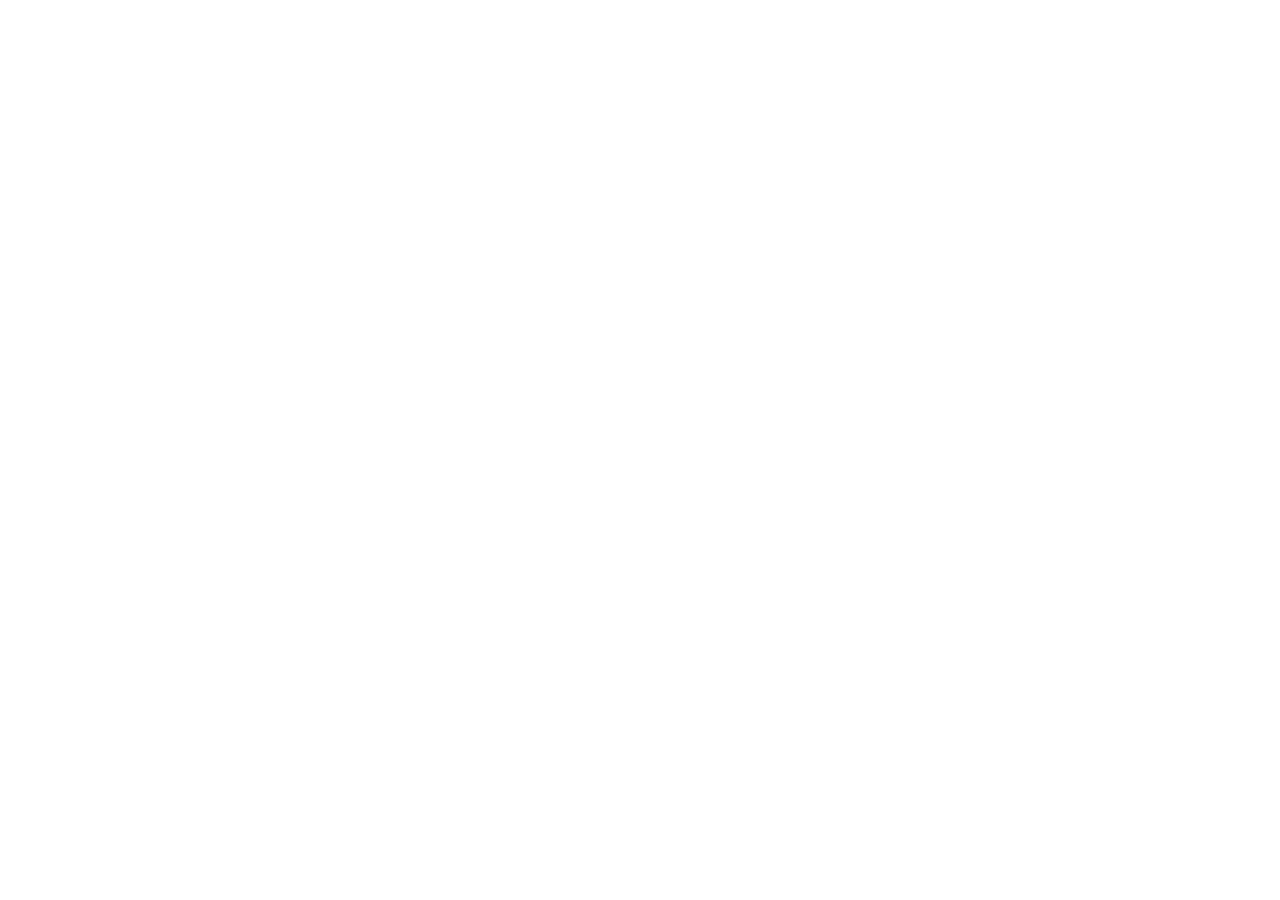
==== index.html @ 19b33abe "Creacion de la estructura del sitio web" ====
<!DOCTYPE html>
<html lang="es">
<head>
    <meta charset="UTF-8">
    <meta name="viewport" content="width=device-width, initial-scale=1.0">
    <title>Casey Reas</title>
</head>
<body>
    
</body>
</html>
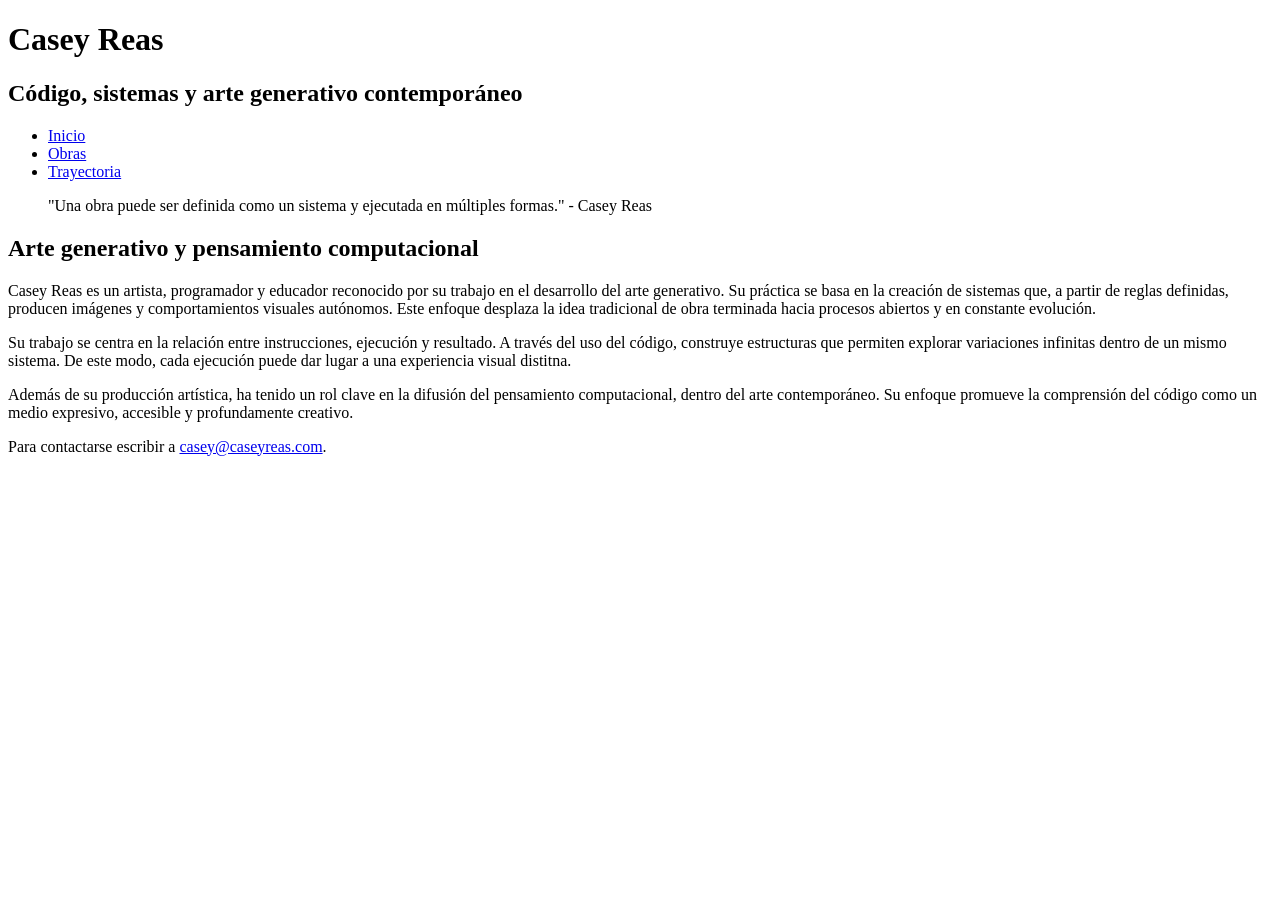
==== commit 68bbc8da: "Creacion de la estructura del index" ====
--- a/index.html
+++ b/index.html
@@ -3,9 +3,78 @@
 <head>
     <meta charset="UTF-8">
     <meta name="viewport" content="width=device-width, initial-scale=1.0">
-    <title>Casey Reas</title>
+    <title>Casey Reas - Inicio</title>
+    <link rel="stylesheet" href="css/estilos.css">
+
+    <!-- Fuentes de Google Fonts -->
+    <link rel="preconnect" href="https://fonts.googleapis.com">
+    <link rel="preconnect" href="https://fonts.gstatic.com" crossorigin>
+    <link href="https://fonts.googleapis.com/css2?family=Arvo:ital,wght@0,400;0,700;1,400;1,700&display=swap" rel="stylesheet">
 </head>
 <body>
+
+    <header>
+
+    <h1>Casey Reas</h1>
+    <h2>Código, sistemas y arte generativo contemporáneo</h2>
+
+    </header>
+   
+
+    <!-- Menu de navegacion -->
+    <nav>
+        <ul>
+            <li><a href="index.html">Inicio</a></li>
+            <li><a href="obra.html">Obras</a></li>
+            <li><a href="trayectoria.html">Trayectoria</a></li>
+        </ul>
+    </nav>
+    
+
+    <!-- Contenido principal del sitio -->
+    <main>
+
+        <!-- Cita destacada de Casey Reas sobre su enfoque artístico -->
+        <section>
+            <blockquote>"Una obra puede ser definida como un sistema y ejecutada en múltiples formas." - Casey Reas</blockquote>
+        </section>
+
+        <!-- Introducción a la obra de Casey Reas y su impacto en el arte contemporáneo -->
+        <section>
+
+            <h2>Arte generativo y pensamiento computacional</h2>
+
+            <p>Casey Reas es un artista, programador y educador reconocido por su trabajo en el desarrollo del arte generativo.
+                Su práctica se basa en la creación de sistemas que, a partir de reglas definidas, producen imágenes y comportamientos visuales autónomos.
+                Este enfoque desplaza la idea tradicional de obra terminada hacia procesos abiertos y en constante evolución.
+            </p>
+
+            <p>
+                Su trabajo se centra en la relación entre instrucciones, ejecución y resultado. A través del uso del código, construye estructuras que 
+                permiten explorar variaciones infinitas dentro de un mismo sistema. De este modo, cada ejecución puede dar lugar a una experiencia 
+                visual distitna.
+            </p>
+
+            <p>
+                Además de su producción artística, ha tenido un rol clave en la difusión del pensamiento computacional, dentro del arte contemporáneo. 
+                Su enfoque promueve la comprensión del código como un medio expresivo, accesible y profundamente creativo.
+            </p>
+
+        </section>
+
+        
+
+
+    </main>
+
+            <!-- Footer con información de contacto y derechos de autor -->
+            <footer>
+            <p>Para contactarse escribir a <a href="mailto:casey@caseyreas.com">casey@caseyreas.com</a>.</p>
+            </footer>
+
+
+
+
     
 </body>
 </html>
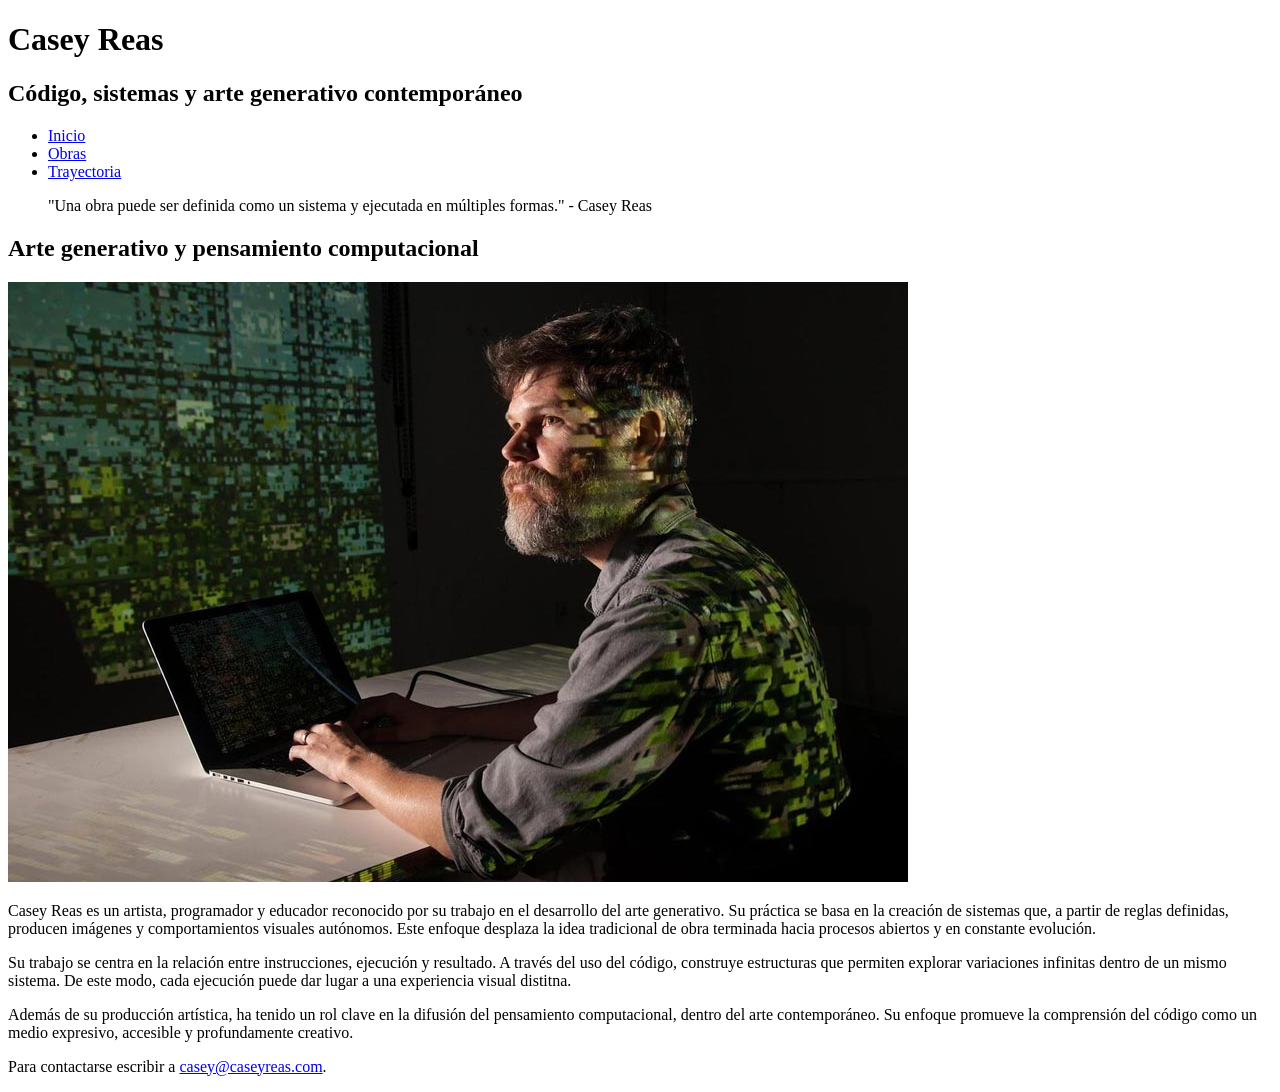
==== commit 7a00d3ec: "Incorporación de la carpeta img con sus respectivas imgaenes y la creacion de la estructura de la pa" ====
--- a/index.html
+++ b/index.html
@@ -44,6 +44,8 @@
 
             <h2>Arte generativo y pensamiento computacional</h2>
 
+            <img src="img/reas-1.jpg" alt="Casey Reas trabajando en codigo">
+
             <p>Casey Reas es un artista, programador y educador reconocido por su trabajo en el desarrollo del arte generativo.
                 Su práctica se basa en la creación de sistemas que, a partir de reglas definidas, producen imágenes y comportamientos visuales autónomos.
                 Este enfoque desplaza la idea tradicional de obra terminada hacia procesos abiertos y en constante evolución.
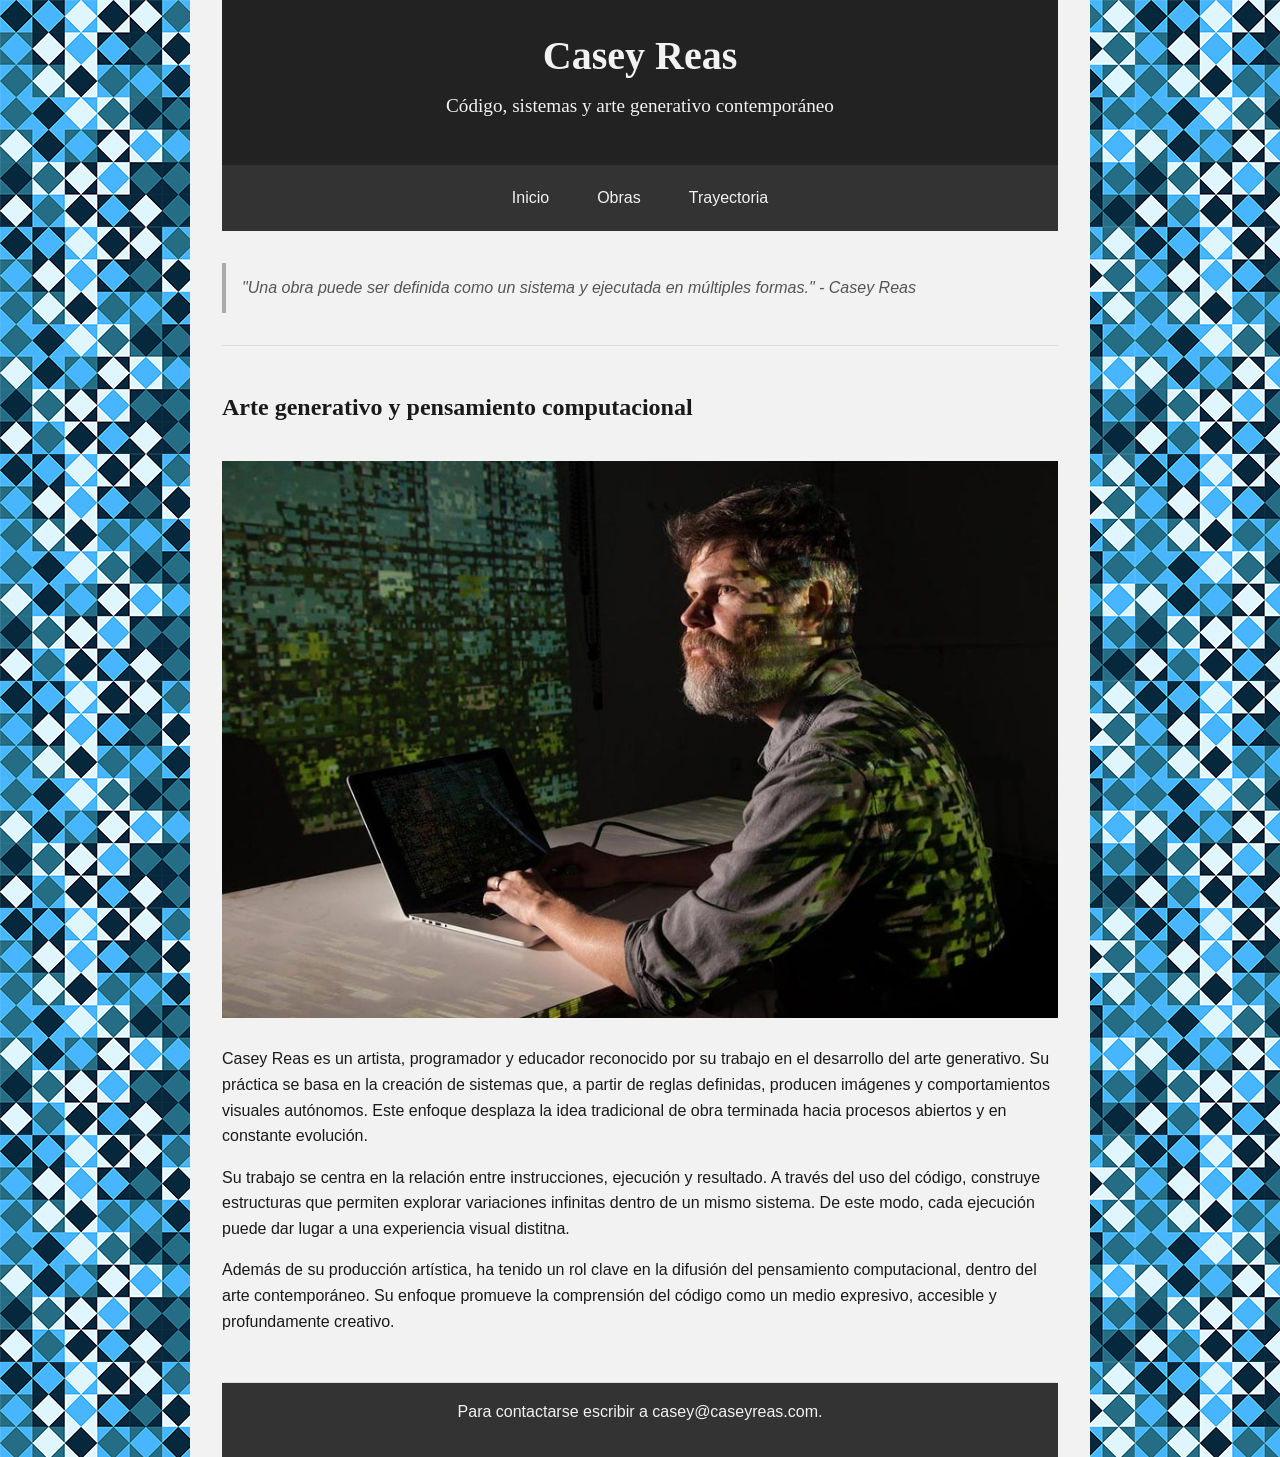
==== commit fb93ea71: "creacion del archivo css y primera aproximacion al resultado final de la pagina" ====
--- a/index.html
+++ b/index.html
@@ -1,6 +1,9 @@
 <!DOCTYPE html>
+
 <html lang="es">
+
 <head>
+
     <meta charset="UTF-8">
     <meta name="viewport" content="width=device-width, initial-scale=1.0">
     <title>Casey Reas - Inicio</title>
@@ -10,73 +13,76 @@
     <link rel="preconnect" href="https://fonts.googleapis.com">
     <link rel="preconnect" href="https://fonts.gstatic.com" crossorigin>
     <link href="https://fonts.googleapis.com/css2?family=Arvo:ital,wght@0,400;0,700;1,400;1,700&display=swap" rel="stylesheet">
+
 </head>
+
 <body>
 
-    <header>
+    <div class="contenedor">
 
-    <h1>Casey Reas</h1>
-    <h2>Código, sistemas y arte generativo contemporáneo</h2>
+        <header>
 
-    </header>
+            <h1>Casey Reas</h1>
+
+            <h2>Código, sistemas y arte generativo contemporáneo</h2>
+
+        </header>
    
 
-    <!-- Menu de navegacion -->
-    <nav>
-        <ul>
-            <li><a href="index.html">Inicio</a></li>
-            <li><a href="obra.html">Obras</a></li>
-            <li><a href="trayectoria.html">Trayectoria</a></li>
-        </ul>
-    </nav>
+        <!-- Menu de navegacion -->
+        <nav>
+
+            <ul>
+                <li><a href="index.html">Inicio</a></li>
+                <li><a href="obra.html">Obras</a></li>
+                <li><a href="trayectoria.html">Trayectoria</a></li>
+            </ul>
+
+        </nav>
     
 
-    <!-- Contenido principal del sitio -->
-    <main>
+        <!-- Contenido principal del sitio -->
+        <main>
 
-        <!-- Cita destacada de Casey Reas sobre su enfoque artístico -->
-        <section>
-            <blockquote>"Una obra puede ser definida como un sistema y ejecutada en múltiples formas." - Casey Reas</blockquote>
-        </section>
+            <!-- Cita destacada de Casey Reas sobre su enfoque artístico -->
+            <section>
+                <blockquote>"Una obra puede ser definida como un sistema y ejecutada en múltiples formas." - Casey Reas</blockquote>
+            </section>
 
-        <!-- Introducción a la obra de Casey Reas y su impacto en el arte contemporáneo -->
-        <section>
+            <!-- Introducción a la obra de Casey Reas y su impacto en el arte contemporáneo -->
+            <section>
 
-            <h2>Arte generativo y pensamiento computacional</h2>
+                <h2>Arte generativo y pensamiento computacional</h2>
 
-            <img src="img/reas-1.jpg" alt="Casey Reas trabajando en codigo">
+                <img src="img/reas-1.jpg" alt="Casey Reas trabajando en codigo">
 
-            <p>Casey Reas es un artista, programador y educador reconocido por su trabajo en el desarrollo del arte generativo.
-                Su práctica se basa en la creación de sistemas que, a partir de reglas definidas, producen imágenes y comportamientos visuales autónomos.
-                Este enfoque desplaza la idea tradicional de obra terminada hacia procesos abiertos y en constante evolución.
-            </p>
+                <p>
+                    Casey Reas es un artista, programador y educador reconocido por su trabajo en el desarrollo del arte generativo.
+                    Su práctica se basa en la creación de sistemas que, a partir de reglas definidas, producen imágenes y comportamientos visuales autónomos.
+                    Este enfoque desplaza la idea tradicional de obra terminada hacia procesos abiertos y en constante evolución.
+                </p>
 
-            <p>
-                Su trabajo se centra en la relación entre instrucciones, ejecución y resultado. A través del uso del código, construye estructuras que 
-                permiten explorar variaciones infinitas dentro de un mismo sistema. De este modo, cada ejecución puede dar lugar a una experiencia 
-                visual distitna.
-            </p>
+                <p>
+                    Su trabajo se centra en la relación entre instrucciones, ejecución y resultado. A través del uso del código, construye estructuras que 
+                    permiten explorar variaciones infinitas dentro de un mismo sistema. De este modo, cada ejecución puede dar lugar a una experiencia 
+                    visual distitna.
+                </p>
 
-            <p>
-                Además de su producción artística, ha tenido un rol clave en la difusión del pensamiento computacional, dentro del arte contemporáneo. 
-                Su enfoque promueve la comprensión del código como un medio expresivo, accesible y profundamente creativo.
-            </p>
+                <p>
+                    Además de su producción artística, ha tenido un rol clave en la difusión del pensamiento computacional, dentro del arte contemporáneo. 
+                    Su enfoque promueve la comprensión del código como un medio expresivo, accesible y profundamente creativo.
+                </p>
 
-        </section>
+            </section>
 
-        
-
-
-    </main>
+        </main>
 
             <!-- Footer con información de contacto y derechos de autor -->
             <footer>
             <p>Para contactarse escribir a <a href="mailto:casey@caseyreas.com">casey@caseyreas.com</a>.</p>
             </footer>
-
-
-
-
+    </div>
     
+ 
 </body>
 </html>
--- a/css/estilos.css
+++ b/css/estilos.css
@@ -0,0 +1,127 @@
+* {
+    margin: 0;
+    padding: 0;
+    box-sizing: border-box;
+}
+
+body {
+    font-family: sans-serif;
+    background-color: #f5f5f5;
+    color: #1a1a1a;
+    background-image: url('../img/fondo.png');
+    background-repeat: repeat;
+    background-size: auto;
+}
+
+.contenedor {
+    max-width: 900px;
+    margin: 0 auto;
+    padding: 0 2rem;
+    background-color: #f2f2f2;
+}
+
+header {
+    background-color: #222222;
+    color: #f2f2f2;
+    padding: 2rem;
+    text-align: center;
+}
+
+header h1 {
+    font-family: 'arvo', serif;
+    font-size: 2.5rem;
+}
+
+header h2 {
+    font-family: 'arvo', serif;
+    font-size: 1.2rem;
+    font-weight: normal;
+}
+
+nav {
+    background-color: #333333;
+    padding: 1rem;
+}
+
+nav ul {
+    list-style: none;
+    display: flex;
+    justify-content: center;
+}
+
+nav ul li a {
+    color: #f2f2f2;
+    text-decoration: none;
+    padding: 0.5rem 1.5rem;
+    display: block;
+}
+
+nav ul li a:hover {
+    background-color: #555555;
+}
+
+nav ul li a.visited {
+    background-color: #555555;
+}
+
+ul {
+    list-style: none;
+    
+}
+
+
+
+footer {
+    background-color: #333333;
+    color: #f2f2f2;
+    padding: 1rem;
+    text-align: center;
+}
+
+footer a {
+    color: #f2f2f2;
+    text-decoration: none;
+}
+
+footer a:hover {
+    color: #f2f2f2;
+    text-decoration: underline;
+}
+
+h2 {
+    font-family: 'arvo', serif;
+    font-size: 1.5rem;
+    padding: 1rem 0;
+}
+
+p {
+    margin-bottom: 1rem;
+    line-height: 1.6;
+}
+
+blockquote {
+    font-style: italic;
+    color: #555555;
+    padding: 1rem;
+    border-left: 4px solid #aaaaaa;
+}
+
+section {
+    padding: 2rem 0;
+    border-bottom: 1px solid #dddddd;
+}
+
+img {
+    width: 100%;
+    height: auto;
+    margin: 1.5rem 0;
+}
+
+iframe {
+    width: 100%;
+    height: 400px;
+    border: none;
+    margin: 1.5rem 0;
+
+}
+
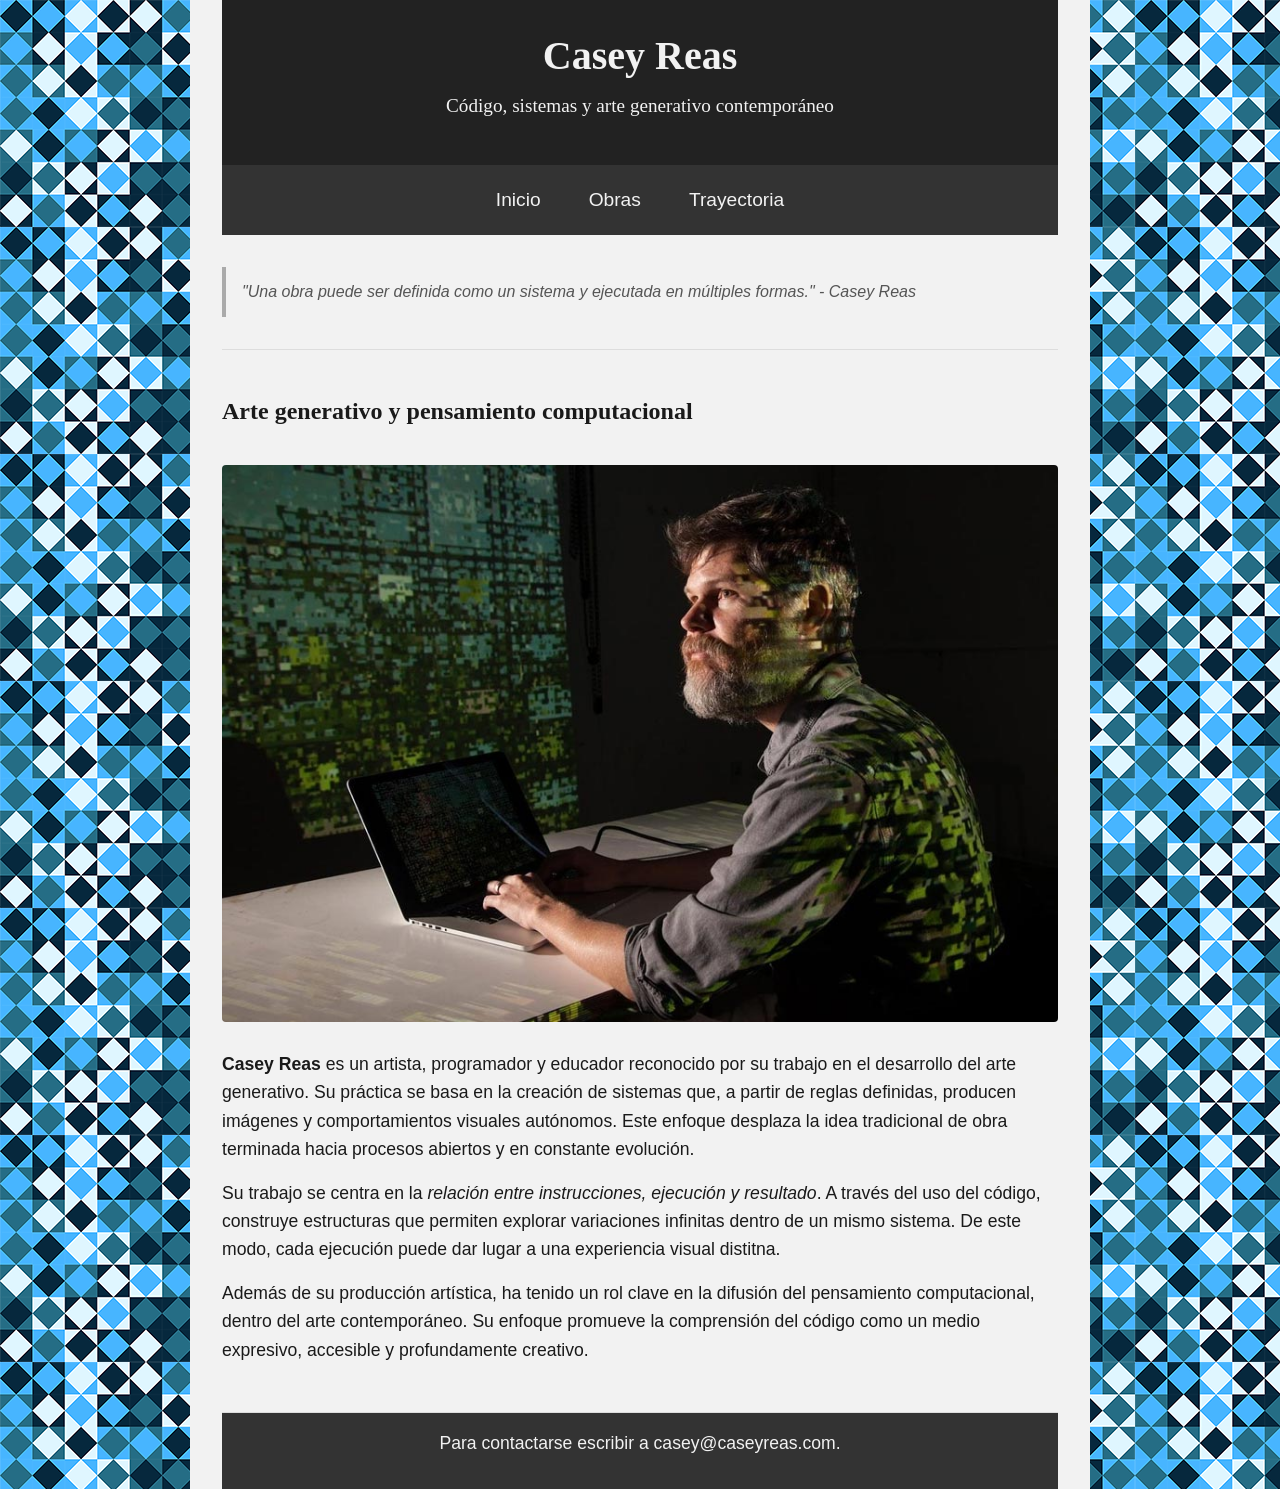
==== commit 815a4bb6: "modificaciones en html, css e img" ====
--- a/index.html
+++ b/index.html
@@ -57,13 +57,13 @@
                 <img src="img/reas-1.jpg" alt="Casey Reas trabajando en codigo">
 
                 <p>
-                    Casey Reas es un artista, programador y educador reconocido por su trabajo en el desarrollo del arte generativo.
+                    <strong>Casey Reas</strong> es un artista, programador y educador reconocido por su trabajo en el desarrollo del arte generativo.
                     Su práctica se basa en la creación de sistemas que, a partir de reglas definidas, producen imágenes y comportamientos visuales autónomos.
                     Este enfoque desplaza la idea tradicional de obra terminada hacia procesos abiertos y en constante evolución.
                 </p>
 
                 <p>
-                    Su trabajo se centra en la relación entre instrucciones, ejecución y resultado. A través del uso del código, construye estructuras que 
+                    Su trabajo se centra en la <em>relación entre instrucciones, ejecución y resultado</em>. A través del uso del código, construye estructuras que 
                     permiten explorar variaciones infinitas dentro de un mismo sistema. De este modo, cada ejecución puede dar lugar a una experiencia 
                     visual distitna.
                 </p>
--- a/css/estilos.css
+++ b/css/estilos.css
@@ -54,6 +54,7 @@
     text-decoration: none;
     padding: 0.5rem 1.5rem;
     display: block;
+    font-size: 1.2rem;
 }
 
 nav ul li a:hover {
@@ -66,7 +67,6 @@
 
 ul {
     list-style: none;
-    
 }
 
 
@@ -97,6 +97,7 @@
 p {
     margin-bottom: 1rem;
     line-height: 1.6;
+    font-size: 1.1rem;
 }
 
 blockquote {
@@ -115,6 +116,7 @@
     width: 100%;
     height: auto;
     margin: 1.5rem 0;
+    border-radius: 0.25rem;
 }
 
 iframe {
@@ -125,3 +127,16 @@
 
 }
 
+.lista-conceptos {
+    display: flex;
+    flex-wrap: wrap;
+}
+
+.lista-conceptos li {
+    flex: 1 1 200px;
+    margin: 0.5rem;
+    padding: 1rem;
+    background-color: #e0e0e0;
+    border-radius: 4px;
+    text-align: center;
+}
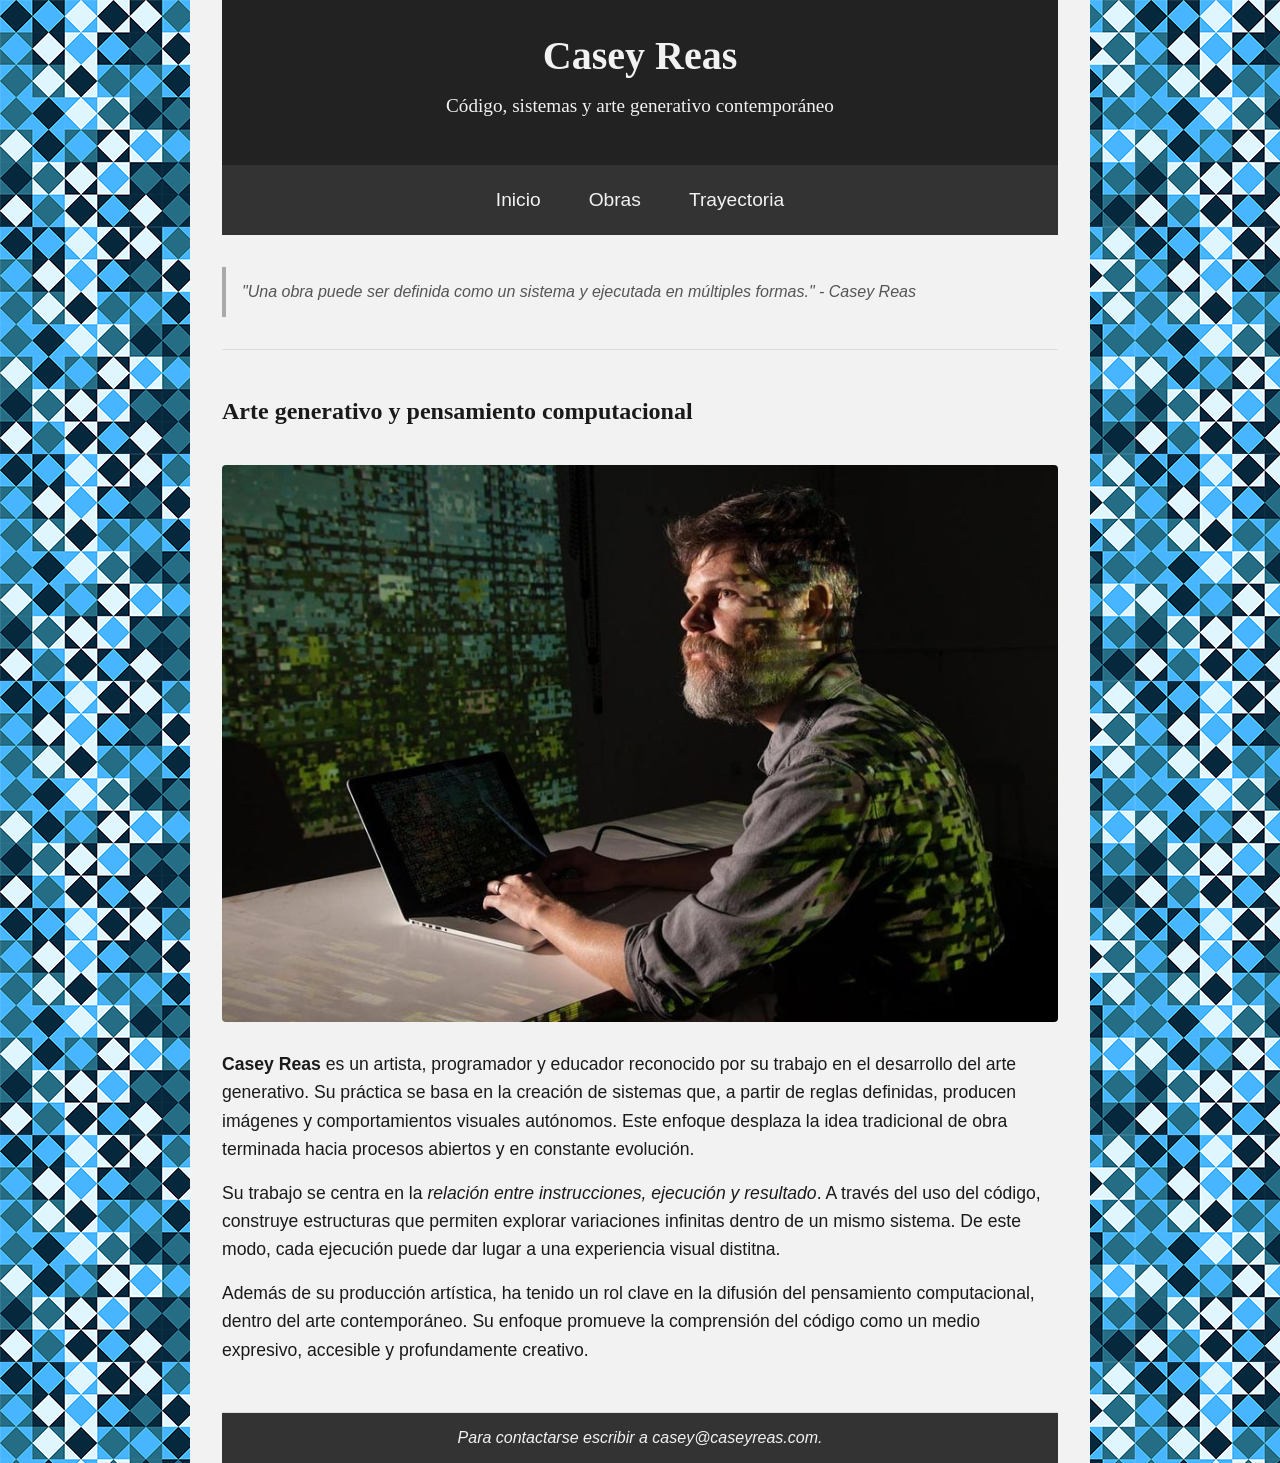
==== commit 73958330: "comentarios sobre los codigos" ====
--- a/index.html
+++ b/index.html
@@ -7,7 +7,7 @@
     <meta charset="UTF-8">
     <meta name="viewport" content="width=device-width, initial-scale=1.0">
     <title>Casey Reas - Inicio</title>
-    <link rel="stylesheet" href="css/estilos.css">
+   <link rel="stylesheet" href="css/estilos.css">
 
     <!-- Fuentes de Google Fonts -->
     <link rel="preconnect" href="https://fonts.googleapis.com">
@@ -16,10 +16,12 @@
 
 </head>
 
+
 <body>
 
     <div class="contenedor">
 
+        <!-- mismo header para todas las paginas -->
         <header>
 
             <h1>Casey Reas</h1>
@@ -29,7 +31,7 @@
         </header>
    
 
-        <!-- Menu de navegacion -->
+        <!-- Menu de navegacion  igual para todas las paginas-->
         <nav>
 
             <ul>
@@ -41,7 +43,7 @@
         </nav>
     
 
-        <!-- Contenido principal del sitio -->
+        <!--Contenido principal -->
         <main>
 
             <!-- Cita destacada de Casey Reas sobre su enfoque artístico -->
@@ -77,10 +79,12 @@
 
         </main>
 
-            <!-- Footer con información de contacto y derechos de autor -->
-            <footer>
-            <p>Para contactarse escribir a <a href="mailto:casey@caseyreas.com">casey@caseyreas.com</a>.</p>
-            </footer>
+
+                <!-- Footer con información de contacto y derechos de autor -->
+                <footer>
+                <address>Para contactarse escribir a <a href="mailto:casey@caseyreas.com">casey@caseyreas.com</a>.</address>
+                </footer>
+
     </div>
     
  
